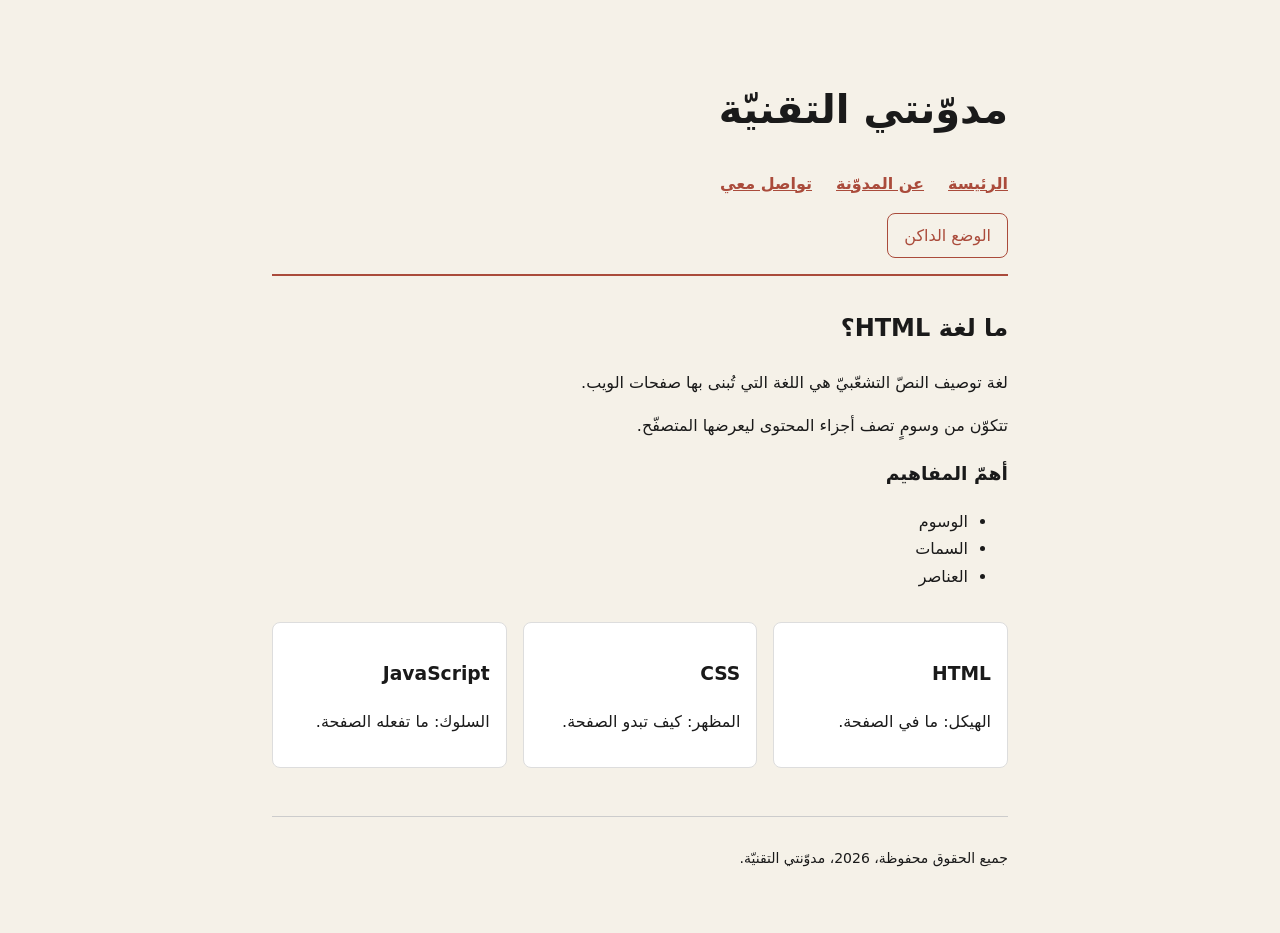
==== index.html @ a625a56b "ادمج فرع رابط التجاوز" ====
<!DOCTYPE html>
<html lang="ar" dir="rtl">
<head>
  <meta charset="UTF-8">
  <meta name="viewport" content="width=device-width, initial-scale=1.0">
  <title>مدوّنتي التقنيّة</title>
  <link rel="stylesheet" href="style.css">
  <script src="script.js" defer></script>
</head>
<body>
  <a class="skip-link" href="#main">انتقل إلى المحتوى</a>
  <header>
    <h1>مدوّنتي التقنيّة</h1>
    <nav>
      <ul>
        <li><a href="#">الرئيسة</a></li>
        <li><a href="#">عن المدوّنة</a></li>
        <li><a href="#">تواصل معي</a></li>
      </ul>
    </nav>
    <button type="button" id="theme-button" aria-pressed="false">الوضع الداكن</button>
  </header>
  <main id="main">
    <article>
      <h2>ما لغة HTML؟</h2>
      <p>لغة توصيف النصّ التشعّبيّ هي اللغة التي تُبنى بها صفحات الويب.</p>
      <p>تتكوّن من وسومٍ تصف أجزاء المحتوى ليعرضها المتصفّح.</p>
      <h3>أهمّ المفاهيم</h3>
      <ul>
        <li>الوسوم</li>
        <li>السمات</li>
        <li>العناصر</li>
      </ul>
    </article>
    <section class="cards">
      <article class="card">
        <h3>HTML</h3>
        <p>الهيكل: ما في الصفحة.</p>
      </article>
      <article class="card">
        <h3>CSS</h3>
        <p>المظهر: كيف تبدو الصفحة.</p>
      </article>
      <article class="card">
        <h3>JavaScript</h3>
        <p>السلوك: ما تفعله الصفحة.</p>
      </article>
    </section>
  </main>
  <footer>
    <p>جميع الحقوق محفوظة، 2026، مدوّنتي التقنيّة.</p>
  </footer>
</body>
</html>
---- style.css ----
:root {
  --ink: #1a1a1a;
  --paper: #f5f1e8;
  --accent: #aa4b3b;
}

body {
  max-inline-size: 46rem;
  margin-inline: auto;
  padding: 1.5rem;
  font-family: system-ui, sans-serif;
  line-height: 1.7;
  color: var(--ink);
  background-color: var(--paper);
}

header {
  border-block-end: 2px solid var(--accent);
  margin-block-end: 2rem;
}

nav ul {
  display: flex;
  gap: 1.5rem;
  padding: 0;
  list-style: none;
}

nav a {
  color: var(--accent);
  font-weight: 600;
}

nav a:hover,
nav a:focus-visible {
  text-decoration: none;
}

footer {
  margin-block-start: 3rem;
  padding-block-start: 1rem;
  border-block-start: 1px solid #ccc;
  font-size: 0.875rem;
}

nav ul {
  flex-wrap: wrap;
}

h1 {
  font-size: clamp(1.75rem, 1.25rem + 2vw, 2.5rem);
}

img {
  max-inline-size: 100%;
  block-size: auto;
}

.cards {
  display: grid;
  grid-template-columns: repeat(auto-fit, minmax(12rem, 1fr));
  gap: 1rem;
  margin-block-start: 2rem;
}

.card {
  padding: 1rem;
  border: 1px solid #ddd;
  border-radius: 0.5rem;
  background-color: #fff;
}

@media (width >= 48rem) {
  body {
    padding: 2.5rem;
  }
}

#theme-button {
  margin-block-end: 1rem;
  padding-block: 0.5rem;
  padding-inline: 1rem;
  border: 1px solid var(--accent);
  border-radius: 0.5rem;
  background-color: transparent;
  color: var(--accent);
  font: inherit;
  cursor: pointer;
}

#theme-button[aria-pressed="true"] {
  background-color: var(--accent);
  color: var(--paper);
}

body.dark-mode {
  --ink: #ece6da;
  --paper: #1b1a18;
  --accent: #e08a74;
}

body.dark-mode .card {
  border-color: #3a3733;
  background-color: #262421;
}

.skip-link {
  position: absolute;
  inset-block-start: -4rem;
  inset-inline-start: 1rem;
  padding-block: 0.5rem;
  padding-inline: 1rem;
  background-color: var(--ink);
  color: var(--paper);
}

.skip-link:focus {
  inset-block-start: 1rem;
}

a:focus-visible,
button:focus-visible {
  outline: 3px solid var(--accent);
  outline-offset: 3px;
}
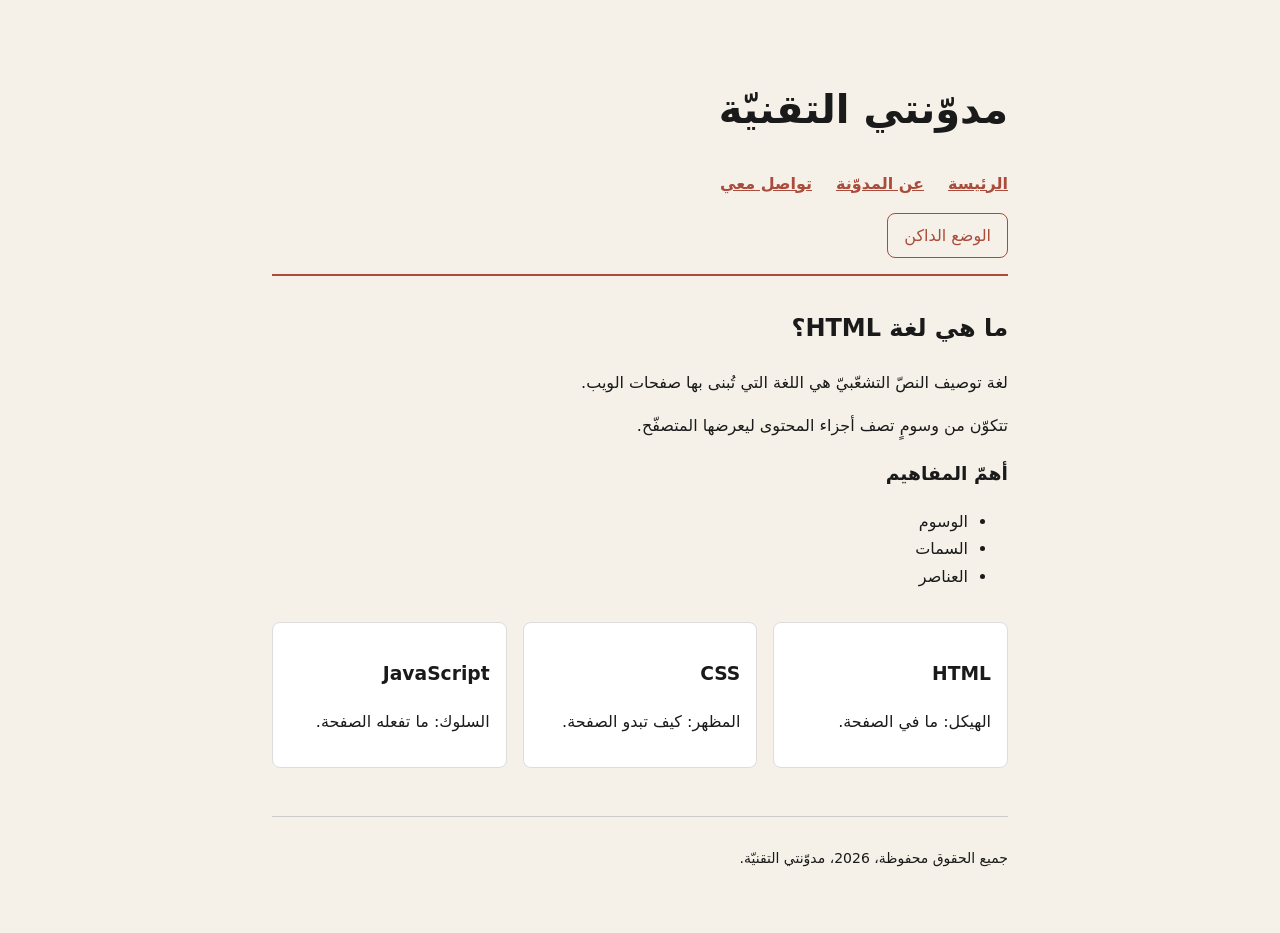
==== commit 8846ef93: "صحّح عنوان السؤال في الصفحة" ====
--- a/index.html
+++ b/index.html
@@ -22,7 +22,7 @@
   </header>
   <main id="main">
     <article>
-      <h2>ما لغة HTML؟</h2>
+      <h2>ما هي لغة HTML؟</h2>
       <p>لغة توصيف النصّ التشعّبيّ هي اللغة التي تُبنى بها صفحات الويب.</p>
       <p>تتكوّن من وسومٍ تصف أجزاء المحتوى ليعرضها المتصفّح.</p>
       <h3>أهمّ المفاهيم</h3>
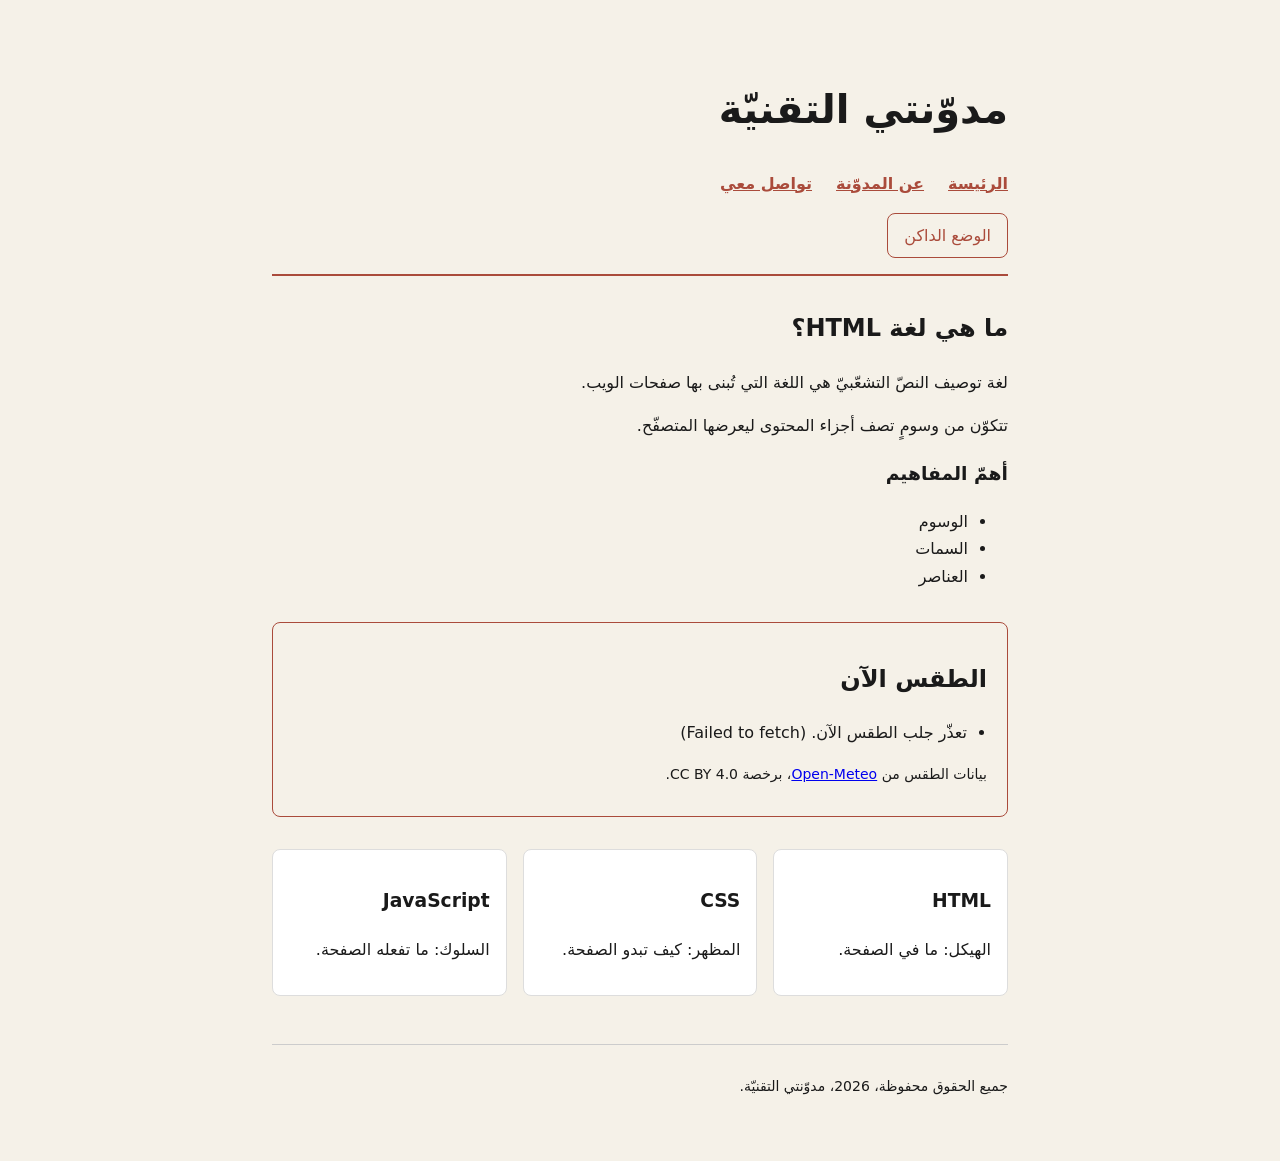
==== commit 053b5d2a: "أضف بطاقة الطقس الآن من واجهة Open-Meteo" ====
--- a/index.html
+++ b/index.html
@@ -32,6 +32,13 @@
         <li>العناصر</li>
       </ul>
     </article>
+    <section class="weather" aria-labelledby="weather-title">
+      <h2 id="weather-title">الطقس الآن</h2>
+      <ul id="weather-list">
+        <li>جارٍ جلب البيانات…</li>
+      </ul>
+      <p class="credit">بيانات الطقس من <a href="https://open-meteo.com/">Open-Meteo</a>، برخصة <span class="licence">CC BY 4.0</span>.</p>
+    </section>
     <section class="cards">
       <article class="card">
         <h3>HTML</h3>
--- a/style.css
+++ b/style.css
@@ -123,3 +123,22 @@
   outline: 3px solid var(--accent);
   outline-offset: 3px;
 }
+
+.weather {
+  margin-block: 2rem;
+  padding: 1rem 1.25rem;
+  border: 1px solid var(--accent);
+  border-radius: 0.5rem;
+}
+
+.weather ul {
+  padding-inline-start: 1.25rem;
+}
+
+.weather .credit {
+  font-size: 0.875rem;
+}
+
+.weather .licence {
+  white-space: nowrap;
+}
